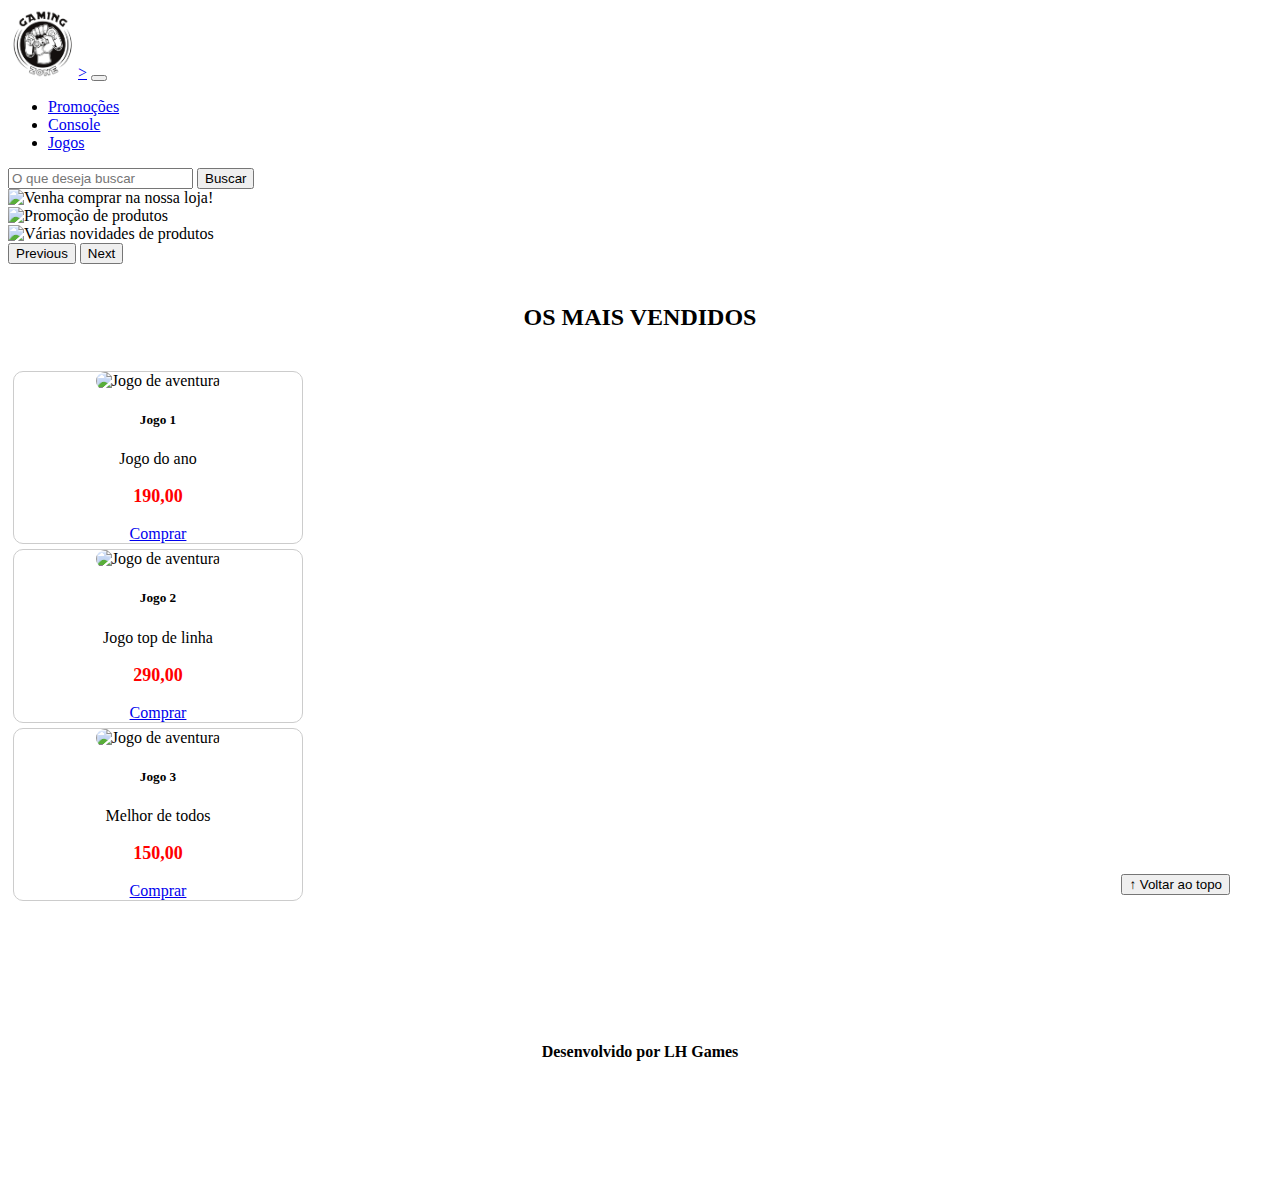
==== logado.html @ 21cf9d6c "deploy" ====
<!DOCTYPE html>
<html lang="pt-br">

<head>
  <meta charset="UTF-8">
  <meta http-equiv="X-UA-Compatible" content="IE=edge">
  <meta name="viewport" content="width=device-width, initial-scale=1.0">
  <meta name="description" content="Uma loja de eletrônicos voltado ao universo gamer.">
  <meta name="keywords" content="Game, Jogos, Computador, Console, Diversão, Eletrônicos, Gamer">
  <meta name="author" content="Renato">
  <title>LH Games</title>

  <link href="https://cdn.jsdelivr.net/npm/bootstrap@5.3.1/dist/css/bootstrap.min.css" rel="stylesheet" integrity="sha384-4bw+/aepP/YC94hEpVNVgiZdgIC5+VKNBQNGCHeKRQN+PtmoHDEXuppvnDJzQIu9" crossorigin="anonymous">

  <link rel="stylesheet" href="css/estilo.css">

</head>

<body>
  <header>
    <nav class="navbar navbar-expand-lg bg-light">
      <div class="container-fluid">
        <a class="navbar-brand" href="index.html"><img src="./img/index/logo.png" alt="Imagem do logo da empresa">></a>
        <button class="navbar-toggler" type="button" data-bs-toggle="collapse" data-bs-target="#navbarSupportedContent" aria-controls="navbarSupportedContent" aria-expanded="false" aria-label="Toggle navigation">
          <span class="navbar-toggler-icon"></span>
        </button>
        <div class="collapse navbar-collapse" id="navbarSupportedContent">
          <ul class="navbar-nav me-auto mb-2 mb-lg-0">
            <li class="nav-item">
              <a class="nav-link" aria-current="page" href="./promocoes.html">Promoções</a>
            </li>
            <li class="nav-item">
              <a class="nav-link" aria-current="page" href="./console.html">Console</a>
            </li>
            <li class="nav-item">
              <a class="nav-link" aria-current="page" href="./jogos.html">Jogos</a>
            </li>
          </ul>
          <form class="d-flex" role="search">
            <input class="form-control me-2" type="search" placeholder="O que deseja buscar" aria-label="Search">
            <button class="btn btn-outline-success" type="submit">Buscar</button>
          </form>
        </div>
      </div>
    </nav>
  </header>

  <main>

    <section id="section-banners" class="container-fluid">
      <div id="carouselExampleAutoplaying" class="carousel slide" data-bs-ride="carousel">
        <div class="carousel-inner">
          <div class="carousel-item active">
            <img src="./img/banner1.PNG" class="d-block w-100" alt="Venha comprar na nossa loja!">
          </div>
          <div class="carousel-item">
            <img src="./img/banner2.PNG" class="d-block w-100" alt="Promoção de produtos">
          </div>
          <div class="carousel-item">
            <img src="./img/banner3.PNG" class="d-block w-100" alt="Várias novidades de produtos">
          </div>
        </div>
        <button class="carousel-control-prev" type="button" data-bs-target="#carouselExampleAutoplaying" data-bs-slide="prev">
          <span class="carousel-control-prev-icon" aria-hidden="true"></span>
          <span class="visually-hidden">Previous</span>
        </button>
        <button class="carousel-control-next" type="button" data-bs-target="#carouselExampleAutoplaying" data-bs-slide="next">
          <span class="carousel-control-next-icon" aria-hidden="true"></span>
          <span class="visually-hidden">Next</span>
        </button>
      </div>
    </section>

    <section id="section-vendidos" class="container-fluid">

      <h2>OS MAIS VENDIDOS</h2>

      <div class="card-group"> <!-- Faz com que os cards se alinhem na horizontal-->

        <div class="card" style="width: 18rem;">
          <img src="./img/jogo1.PNG" class="card-img-top" alt="Jogo de aventura">
          <div class="card-body">
            <h5 class="card-title">Jogo 1</h5>
            <p class="card-text">Jogo do ano</p>
            <p class="preco">190,00</p>
            <a href="./login.html" class="btn btn-primary">Comprar</a>
          </div>
        </div>

        <div class="card" style="width: 18rem;">
          <img src="./img/jogo2.PNG" class="card-img-top" alt="Jogo de aventura">
          <div class="card-body">
            <h5 class="card-title">Jogo 2</h5>
            <p class="card-text">Jogo top de linha</p>
            <p class="preco">290,00</p>
            <a href="./login.html" class="btn btn-primary">Comprar</a>
          </div>
        </div>

        <div class="card" style="width: 18rem;">
          <img src="./img/jogo3.PNG" class="card-img-top" alt="Jogo de aventura">
          <div class="card-body">
            <h5 class="card-title">Jogo 3</h5>
            <p class="card-text">Melhor de todos</p>
            <p class="preco">150,00</p>
            <a href="./login.html" class="btn btn-primary">Comprar</a>
          </div>
        </div>

      </div>

    </section>


  </main>

  <footer>
    <p>Desenvolvido por LH Games</p>
  </footer>

  <button id="voltar-topo" type="button" class="btn btn-outline-primary" onclick="topo()">&uarr; Voltar ao topo</button>

  <script src="js/script.js"></script>
  <script src="https://cdn.jsdelivr.net/npm/@popperjs/core@2.11.8/dist/umd/popper.min.js" integrity="sha384-I7E8VVD/ismYTF4hNIPjVp/Zjvgyol6VFvRkX/vR+Vc4jQkC+hVqc2pM8ODewa9r" crossorigin="anonymous"></script>
  <script src="https://cdn.jsdelivr.net/npm/bootstrap@5.3.1/dist/js/bootstrap.min.js" integrity="sha384-Rx+T1VzGupg4BHQYs2gCW9It+akI2MM/mndMCy36UVfodzcJcF0GGLxZIzObiEfa" crossorigin="anonymous"></script>

</body>

</html>
---- css/estilo.css ----
/*cabeçalho*/

header img {
    height: 70px;
    width: 70px;
}

/*Conteudo principal*/

main{
    min-height: 500px;
}

/*banner*/

#section-banners img{
    height: 500px;
}

/*Produtos vendidos*/

#section-vendidos {
    text-align: center;
}

#section-vendidos h1 {
    font-weight: bold;
    padding: 20px;
    font-size: 50px;
}

#section-vendidos h2 {
    font-weight: bold;
    padding: 20px;
}

#section-vendidos img{
    height: 300px;
    border-radius: 10px;
}

#section-vendidos .card{
    margin: 5px;
    border: 1px solid #ccc;
    border-radius: 10px;
}

#section-vendidos .preco {
    color:red;
    font-size: 18px;
    font-weight: bold;
}

/*Rodapé*/

footer{
    text-align: center;
}

footer p {
    font-weight: bold;
    padding: 10%;
}

/*Botão Voltar topo*/

#voltar-topo {
    position: fixed;
    bottom: 5px;
    right: 50px;
}

/* página de login  */

#section-login {
    margin-top: 100px;
}

#section-login h1{
    text-align: center;
}

#section-login input{
    width: 100%;
}

/* Formulário de cadastro*/

#section-cadastro {
    padding: 5px;
    text-align: center;
    background-color: #fff;
}

#form-cadastrar {
    padding: 50px;
    display: none;
}
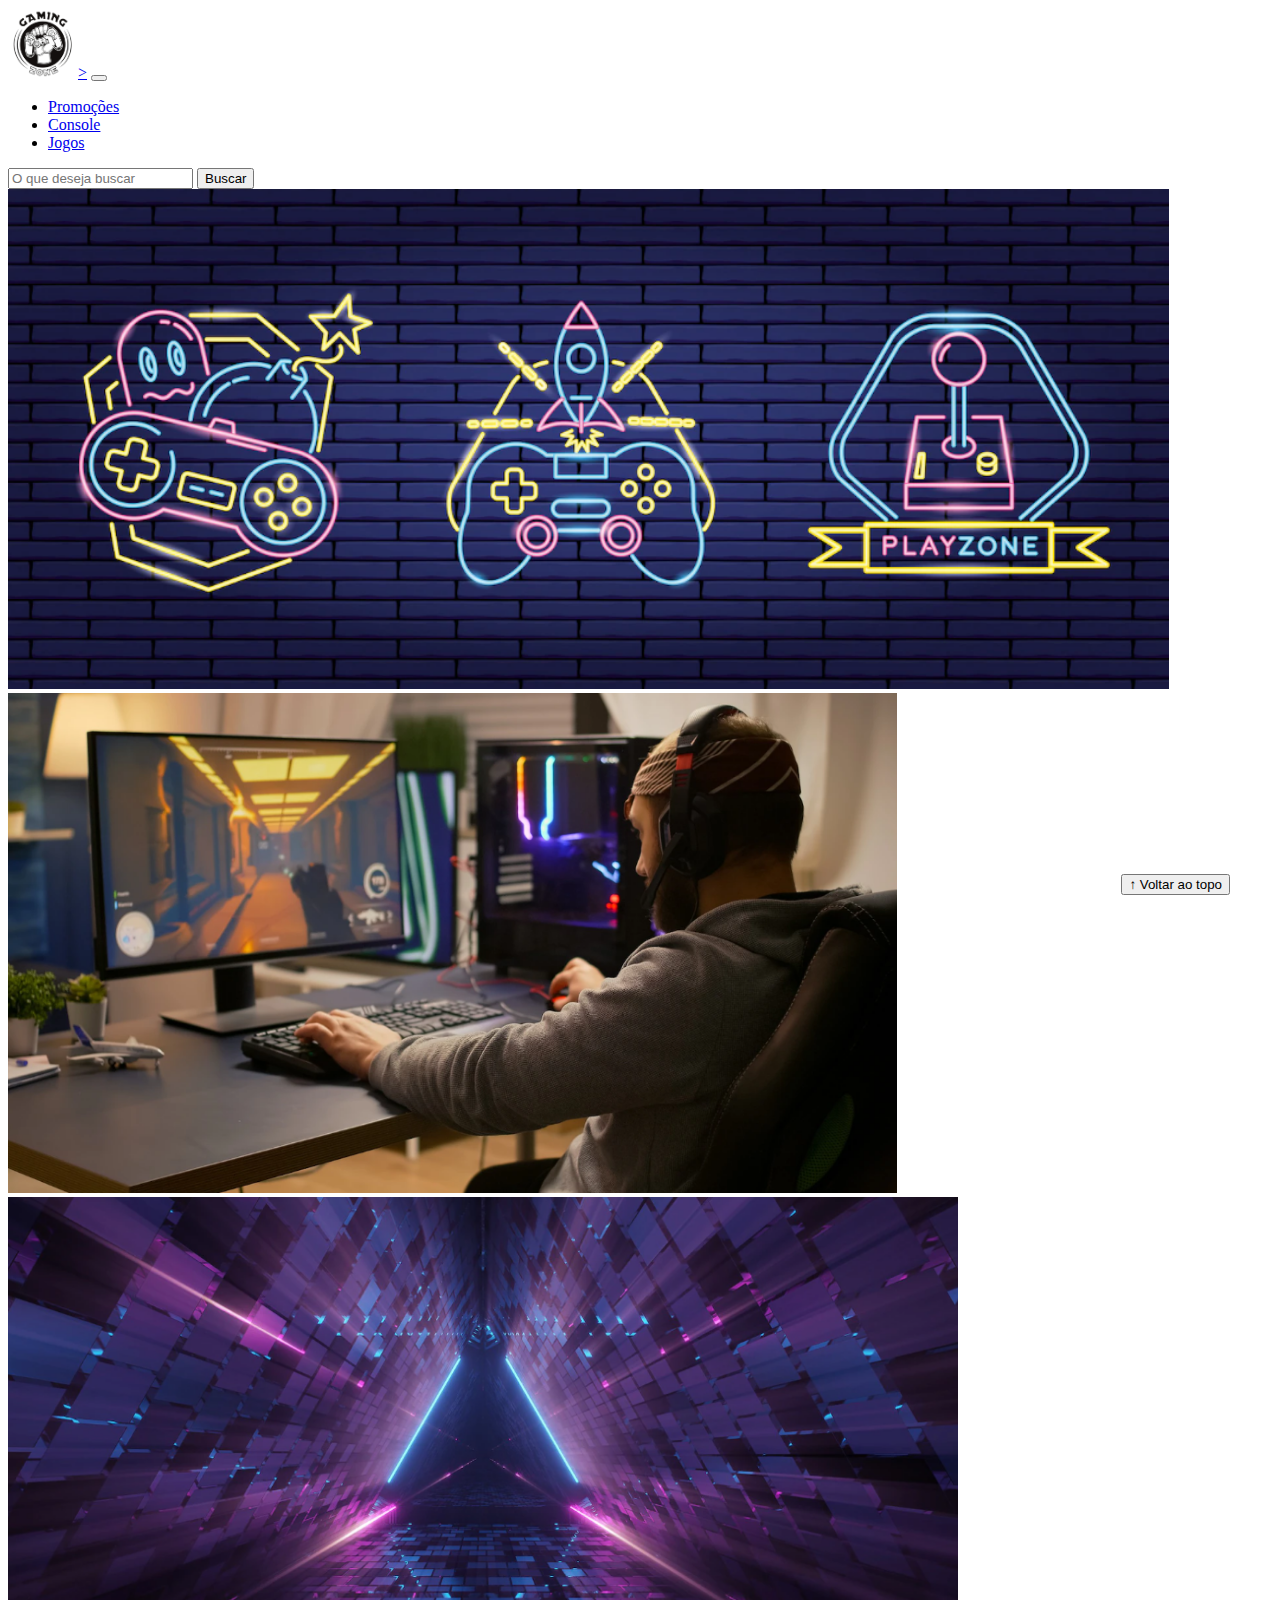
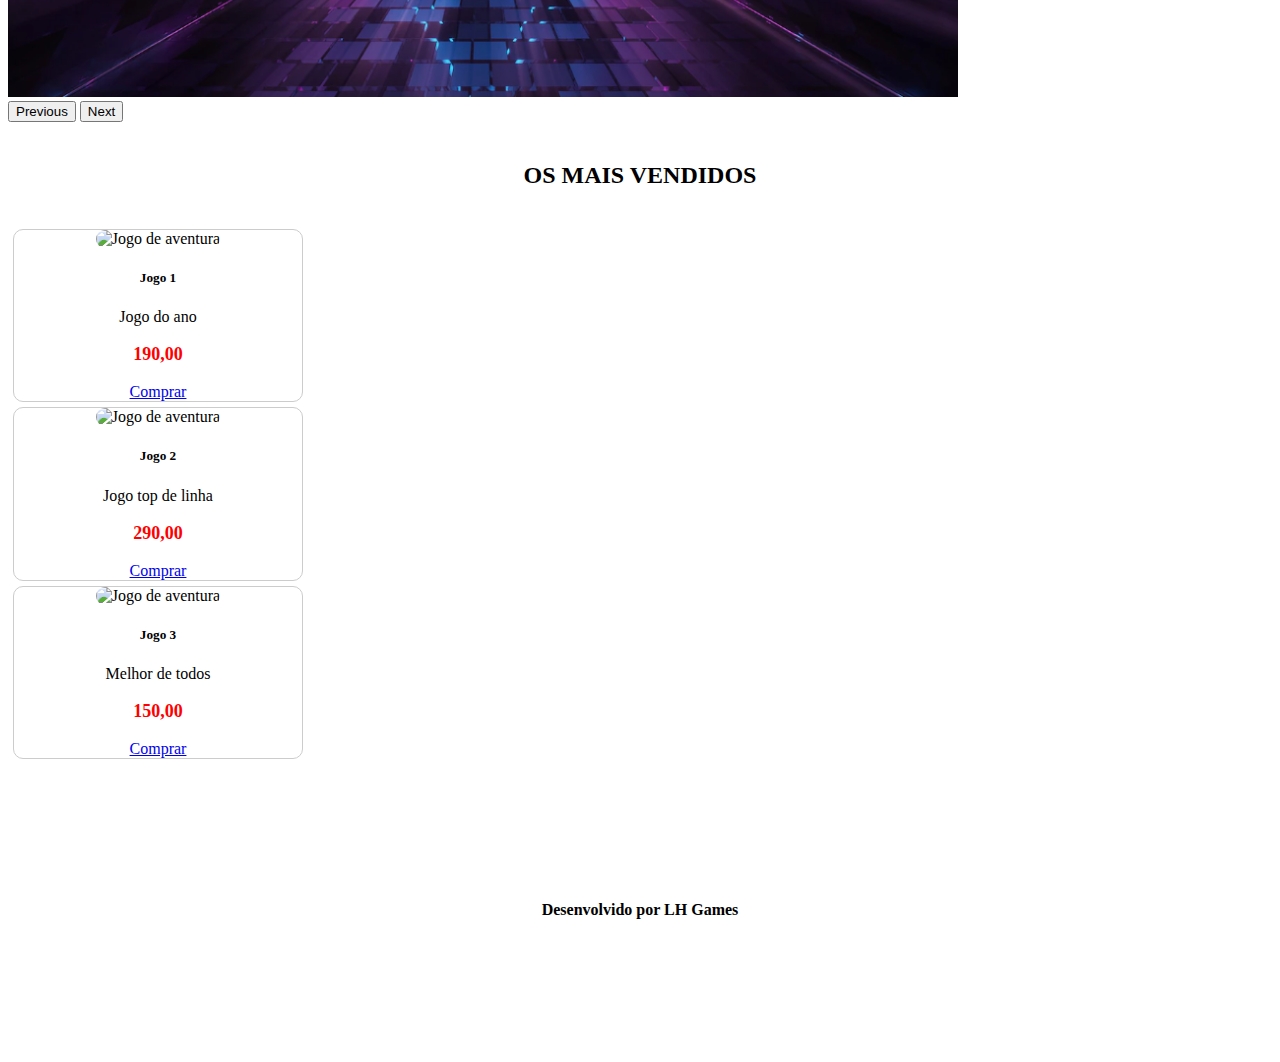
==== commit 47ffff69: "Update logado.html" ====
--- a/logado.html
+++ b/logado.html
@@ -51,13 +51,13 @@
       <div id="carouselExampleAutoplaying" class="carousel slide" data-bs-ride="carousel">
         <div class="carousel-inner">
           <div class="carousel-item active">
-            <img src="./img/banner1.PNG" class="d-block w-100" alt="Venha comprar na nossa loja!">
+            <img src="./img/index/banner/banner1.PNG" class="d-block w-100" alt="Venha comprar na nossa loja!">
           </div>
           <div class="carousel-item">
-            <img src="./img/banner2.PNG" class="d-block w-100" alt="Promoção de produtos">
+            <img src="./img/index/banner/banner2.PNG" class="d-block w-100" alt="Promoção de produtos">
           </div>
           <div class="carousel-item">
-            <img src="./img/banner3.PNG" class="d-block w-100" alt="Várias novidades de produtos">
+            <img src="./img/index/banner/banner3.PNG" class="d-block w-100" alt="Várias novidades de produtos">
           </div>
         </div>
         <button class="carousel-control-prev" type="button" data-bs-target="#carouselExampleAutoplaying" data-bs-slide="prev">
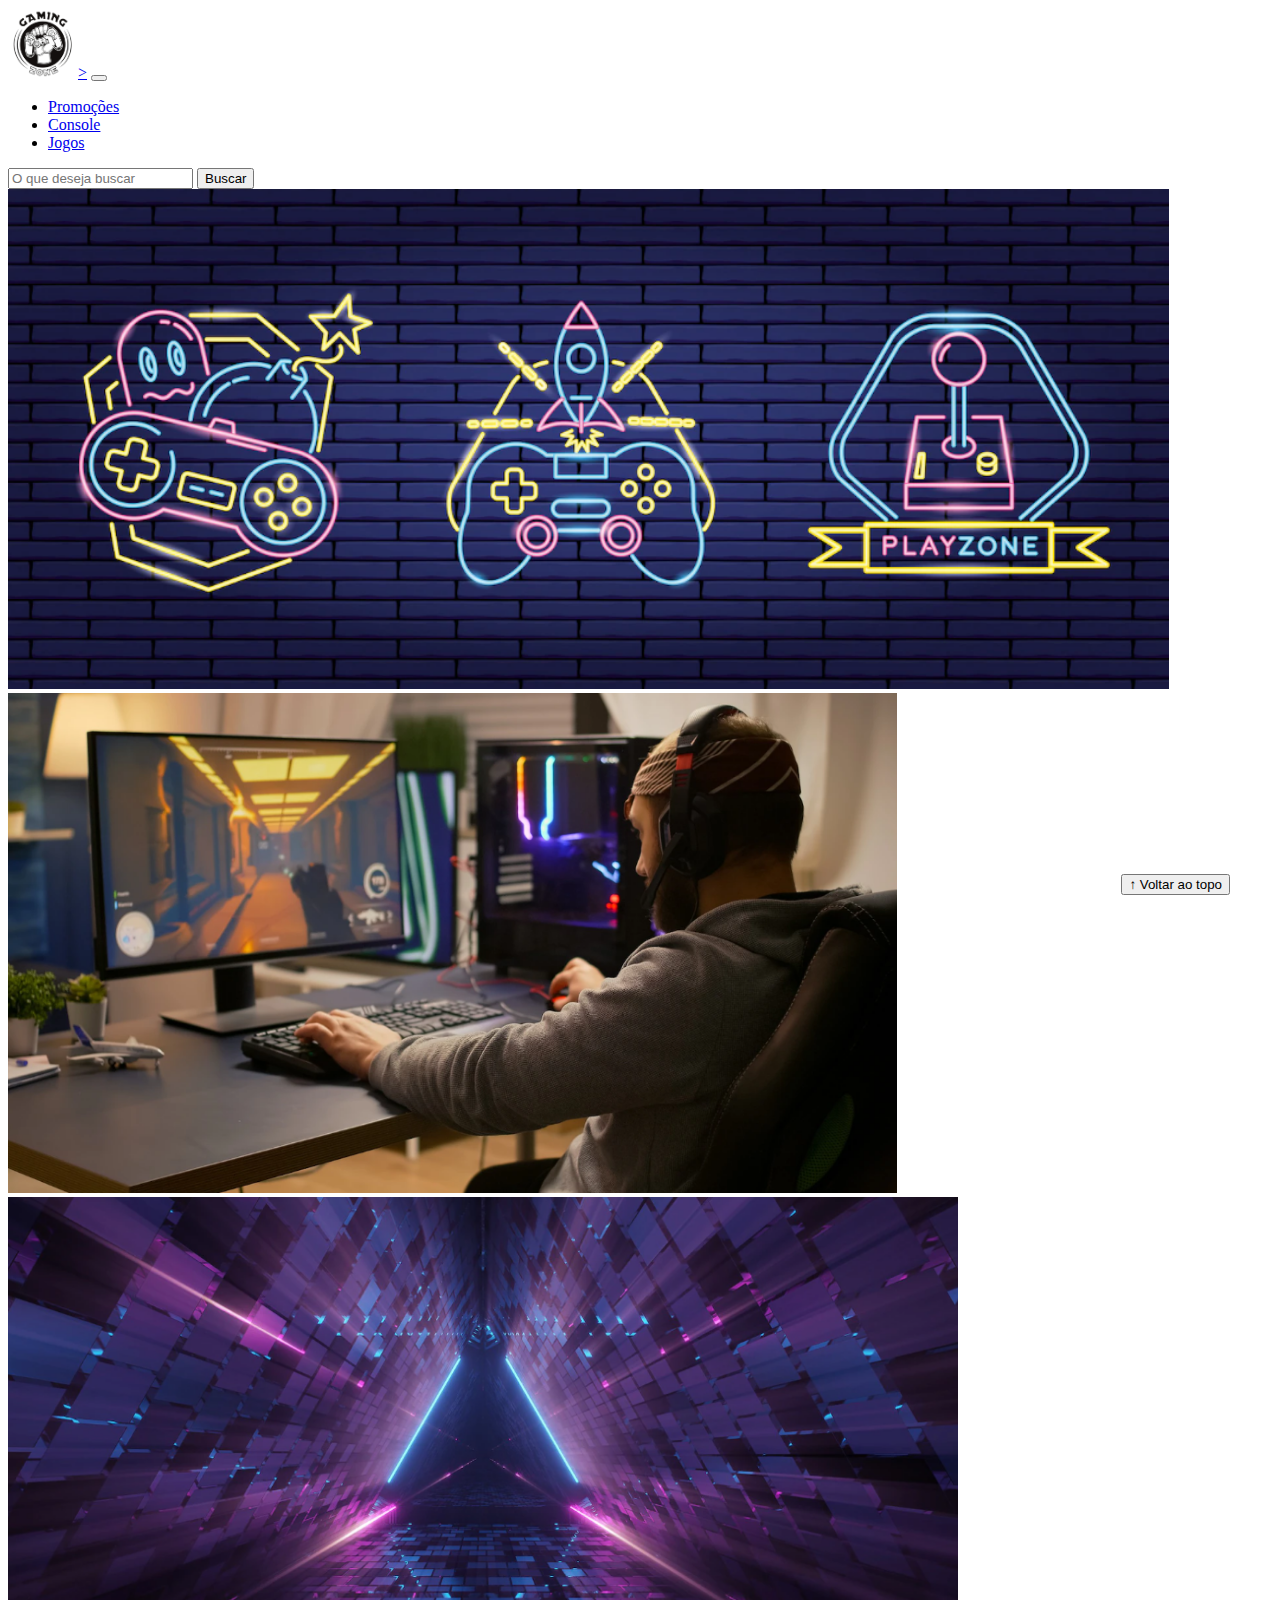
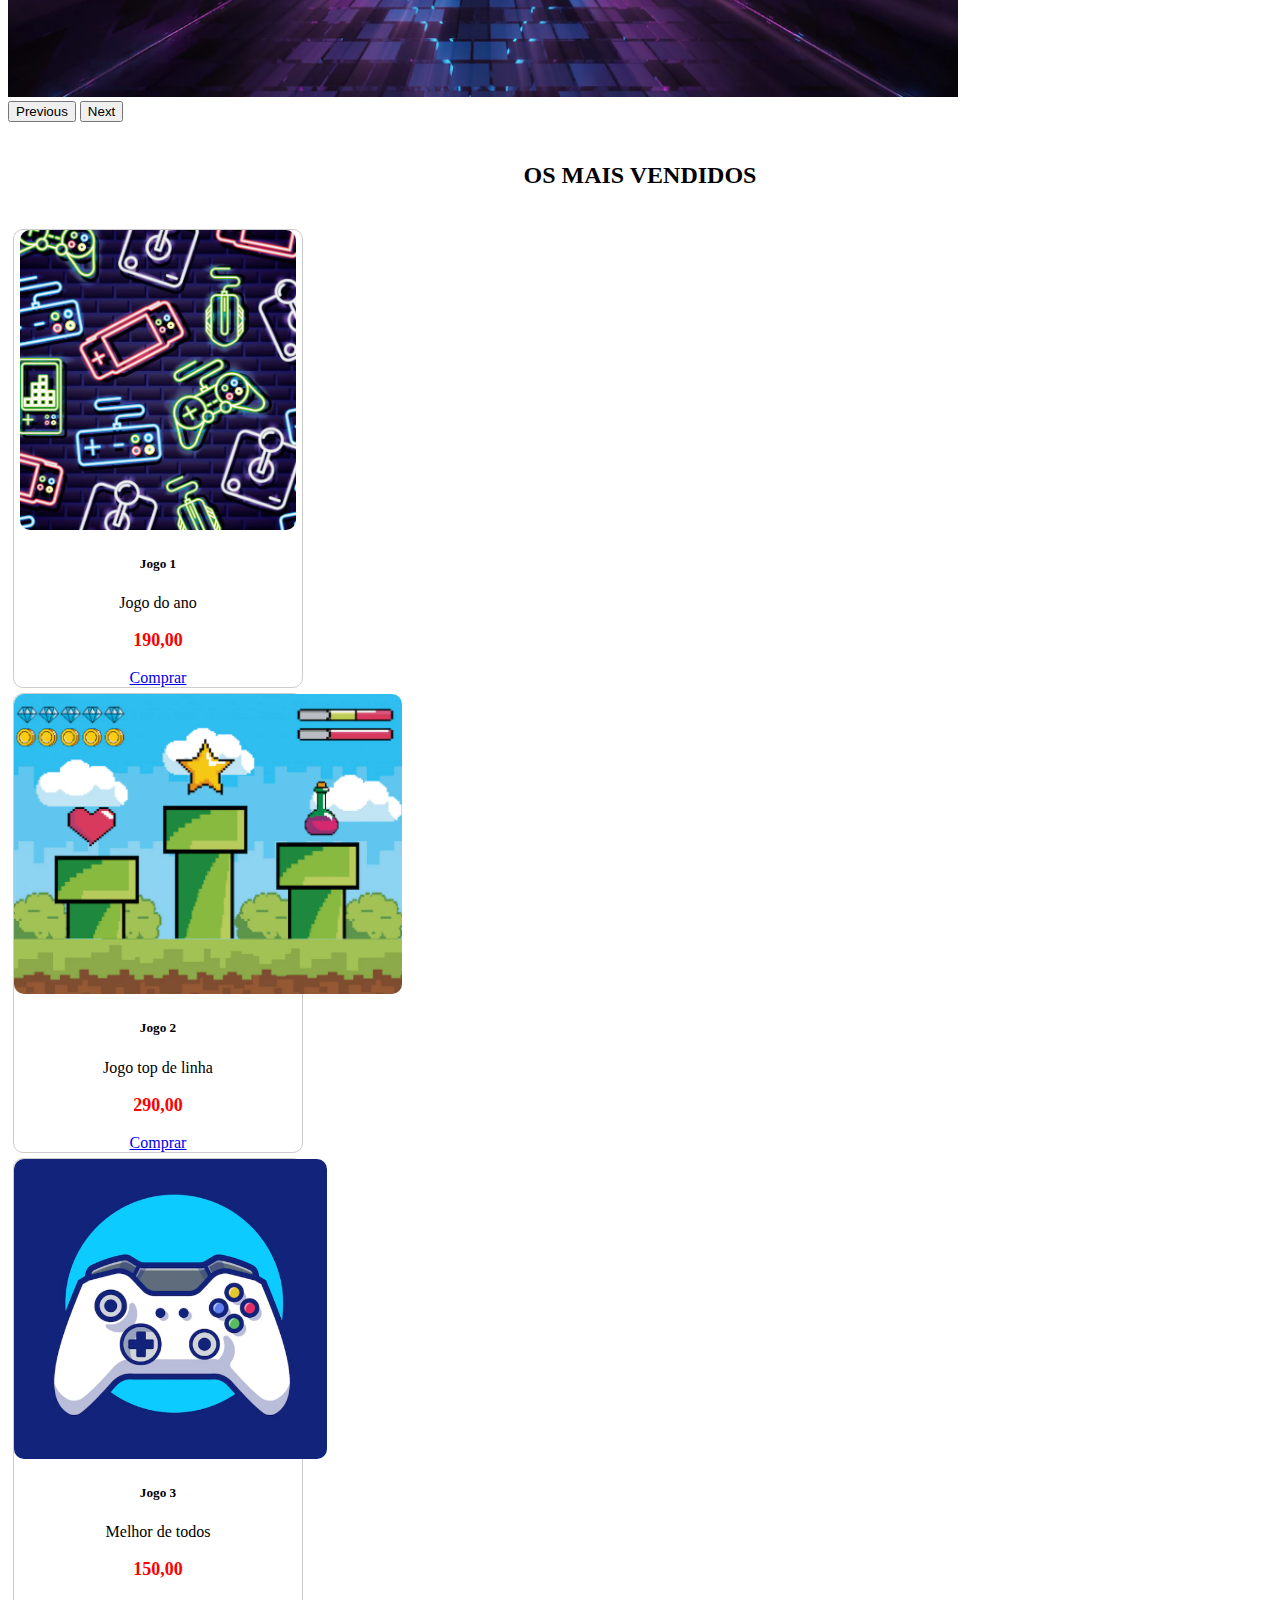
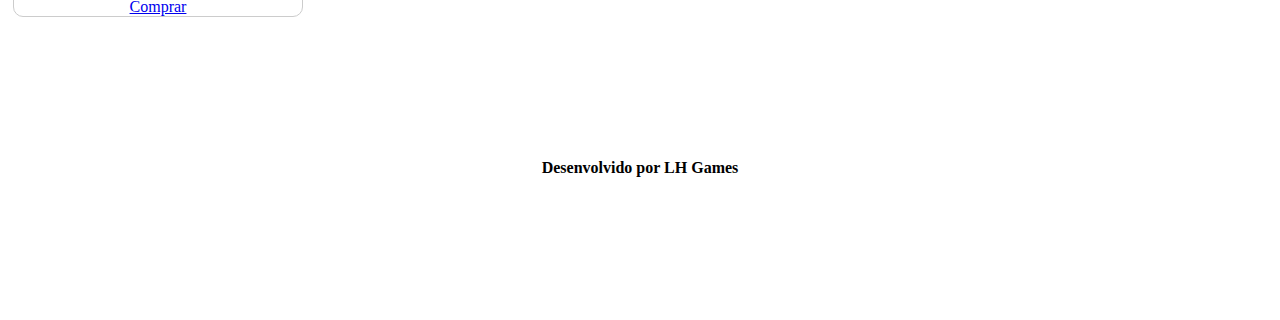
==== commit 77012f39: "Update logado.html" ====
--- a/logado.html
+++ b/logado.html
@@ -78,7 +78,7 @@
       <div class="card-group"> <!-- Faz com que os cards se alinhem na horizontal-->
 
         <div class="card" style="width: 18rem;">
-          <img src="./img/jogo1.PNG" class="card-img-top" alt="Jogo de aventura">
+          <img src="./img/index/cards/jogo1.PNG" class="card-img-top" alt="Jogo de aventura">
           <div class="card-body">
             <h5 class="card-title">Jogo 1</h5>
             <p class="card-text">Jogo do ano</p>
@@ -88,7 +88,7 @@
         </div>
 
         <div class="card" style="width: 18rem;">
-          <img src="./img/jogo2.PNG" class="card-img-top" alt="Jogo de aventura">
+          <img src="./img/index/cards/jogo2.PNG" class="card-img-top" alt="Jogo de aventura">
           <div class="card-body">
             <h5 class="card-title">Jogo 2</h5>
             <p class="card-text">Jogo top de linha</p>
@@ -98,7 +98,7 @@
         </div>
 
         <div class="card" style="width: 18rem;">
-          <img src="./img/jogo3.PNG" class="card-img-top" alt="Jogo de aventura">
+          <img src="./img/index/cards/jogo3.PNG" class="card-img-top" alt="Jogo de aventura">
           <div class="card-body">
             <h5 class="card-title">Jogo 3</h5>
             <p class="card-text">Melhor de todos</p>
